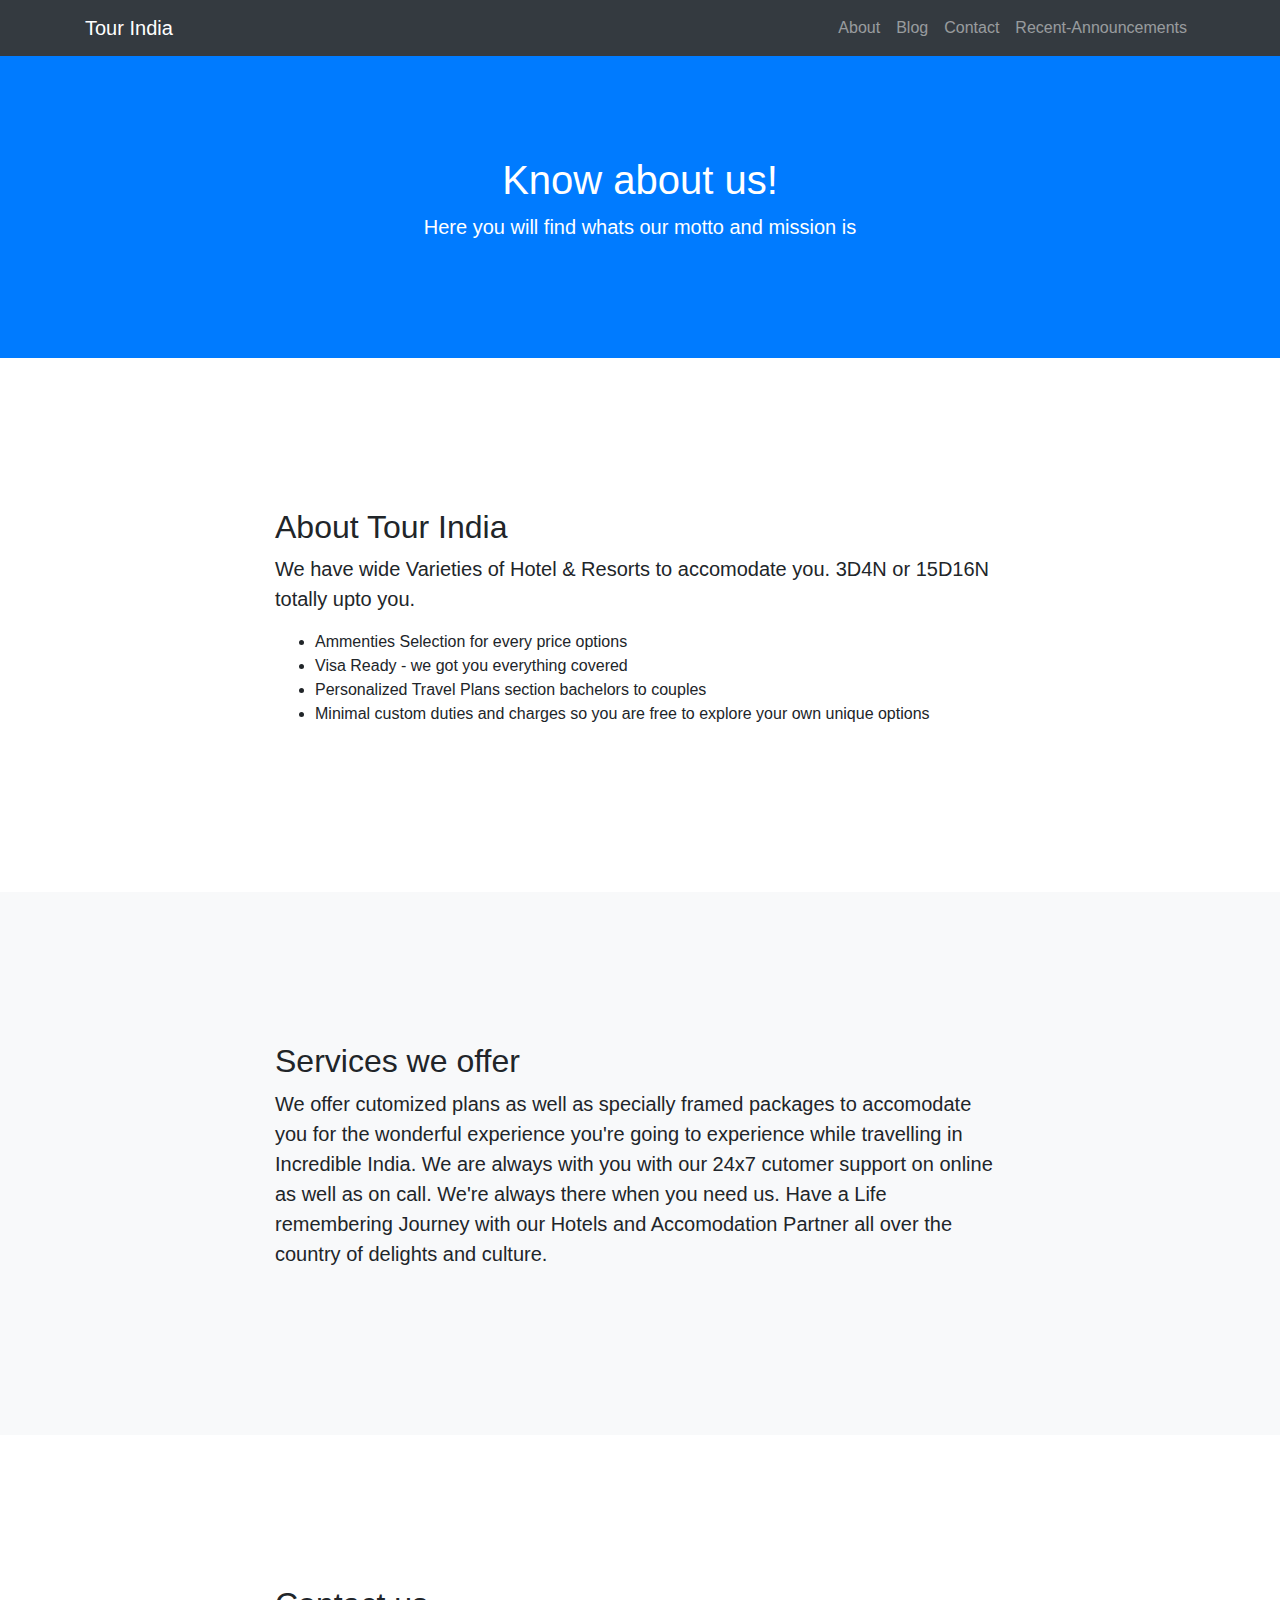
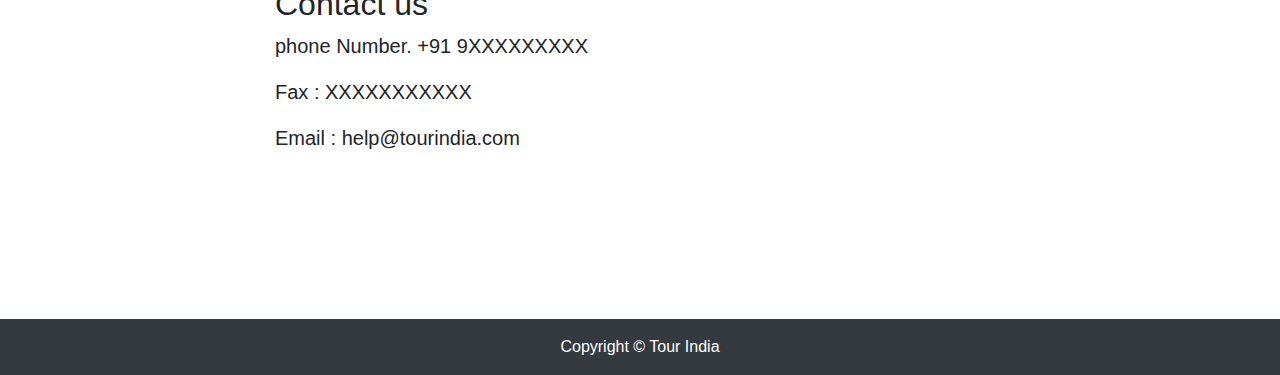
==== Pages-inside/About.html @ 5dd6cee1 "first commit" ====
<!DOCTYPE html>
<html lang="en">

<head>

  <meta charset="utf-8">
  <meta name="viewport" content="width=device-width, initial-scale=1, shrink-to-fit=no">
  <meta name="description" content="">
  <meta name="author" content="">

  <title>About Us - Tour India</title>

  <!-- Bootstrap core CSS -->
  <link href="./bootstrap/css/bootstrap.min.css" rel="stylesheet">

  <!-- Custom styles for this template -->
  <link href="css/scrolling-nav.css" rel="stylesheet">

</head>

<body id="page-top">

  <!-- Navigation -->
  <nav class="navbar navbar-expand-lg navbar-dark bg-dark fixed-top" id="mainNav">
    <div class="container">
      <a class="navbar-brand js-scroll-trigger" href="#page-top">Tour India</a>
      <button class="navbar-toggler navbar-toggler-right" type="button" data-toggle="collapse" data-target="#navbarResponsive" aria-controls="navbarResponsive" aria-expanded="false" aria-label="Toggle navigation">
        <span class="navbar-toggler-icon"></span>
      </button>
      <div class="collapse navbar-collapse " id="navbarResponsive">
        <ul class="navbar-nav ml-auto">
          <li class="nav-item">
            <a class="nav-link js-scroll-trigger" href="#about">About</a>
          </li>
          <li class="nav-item">
            <a class="nav-link js-scroll-trigger" href="blog.html">Blog</a>
          </li>
          <li class="nav-item">
            <a class="nav-link js-scroll-trigger" href="#contact">Contact</a>
          </li>
            <li class="nav-item">
            <a class="nav-link js-scroll-trigger" href="Recent-Announcement.html" target="_blank">Recent-Announcements</a>
          </li>
        </ul>
      </div>
    </div>
  </nav>

  <header class="bg-primary text-white">
    <div class="container text-center">
      <h1>Know about us!</h1>
      <p class="lead">Here you will find whats our motto and mission is</p>
    </div>
  </header>

  <section id="about">
    <div class="container">
      <div class="row">
        <div class="col-lg-8 mx-auto">
          <h2>About Tour India</h2>
          <p class="lead">We have wide Varieties of Hotel & Resorts to accomodate you. 3D4N or 15D16N totally upto you.</p>
          <ul>
            <li>Ammenties Selection for every price options</li>
            <li>Visa Ready - we got you everything covered</li>
            <li>Personalized Travel Plans section bachelors to couples</li>
            <li>Minimal custom duties and charges so you are free to explore your own unique options</li>
          </ul>
        </div>
      </div>
    </div>
  </section>

  <section id="services" class="bg-light">
    <div class="container">
      <div class="row">
        <div class="col-lg-8 mx-auto">
          <h2>Services we offer</h2>
          <p class="lead">We offer cutomized plans as well as specially framed packages to accomodate you for the wonderful experience you're going to experience while travelling in Incredible India. We are always with you with our 24x7 cutomer support on online as well as on call. We're always there when you need us. Have a Life remembering Journey with our Hotels and Accomodation Partner all over the country of delights and culture.</p>
        </div>
      </div>
    </div>
  </section>

  <section id="contact">
    <div class="container">
      <div class="row">
        <div class="col-lg-8 mx-auto">
          <h2>Contact us</h2>
            <p class="lead">phone Number. +91 9XXXXXXXXX</p>
            <p class="lead">Fax : XXXXXXXXXXX</p>
            <p class="lead">Email : help@tourindia.com</p>
        </div>
      </div>
    </div>
  </section>

  <!-- Footer -->
  <footer class="py-3 bg-dark">
    <div class="container">
      <p class="m-0 text-center text-white">Copyright &copy; Tour India</p>
    </div>
  </footer>



</body>

</html>
---- Pages-inside/css/scrolling-nav.css ----
header {
  padding: 156px 0 100px;
}

section {
  padding: 150px 0;
}
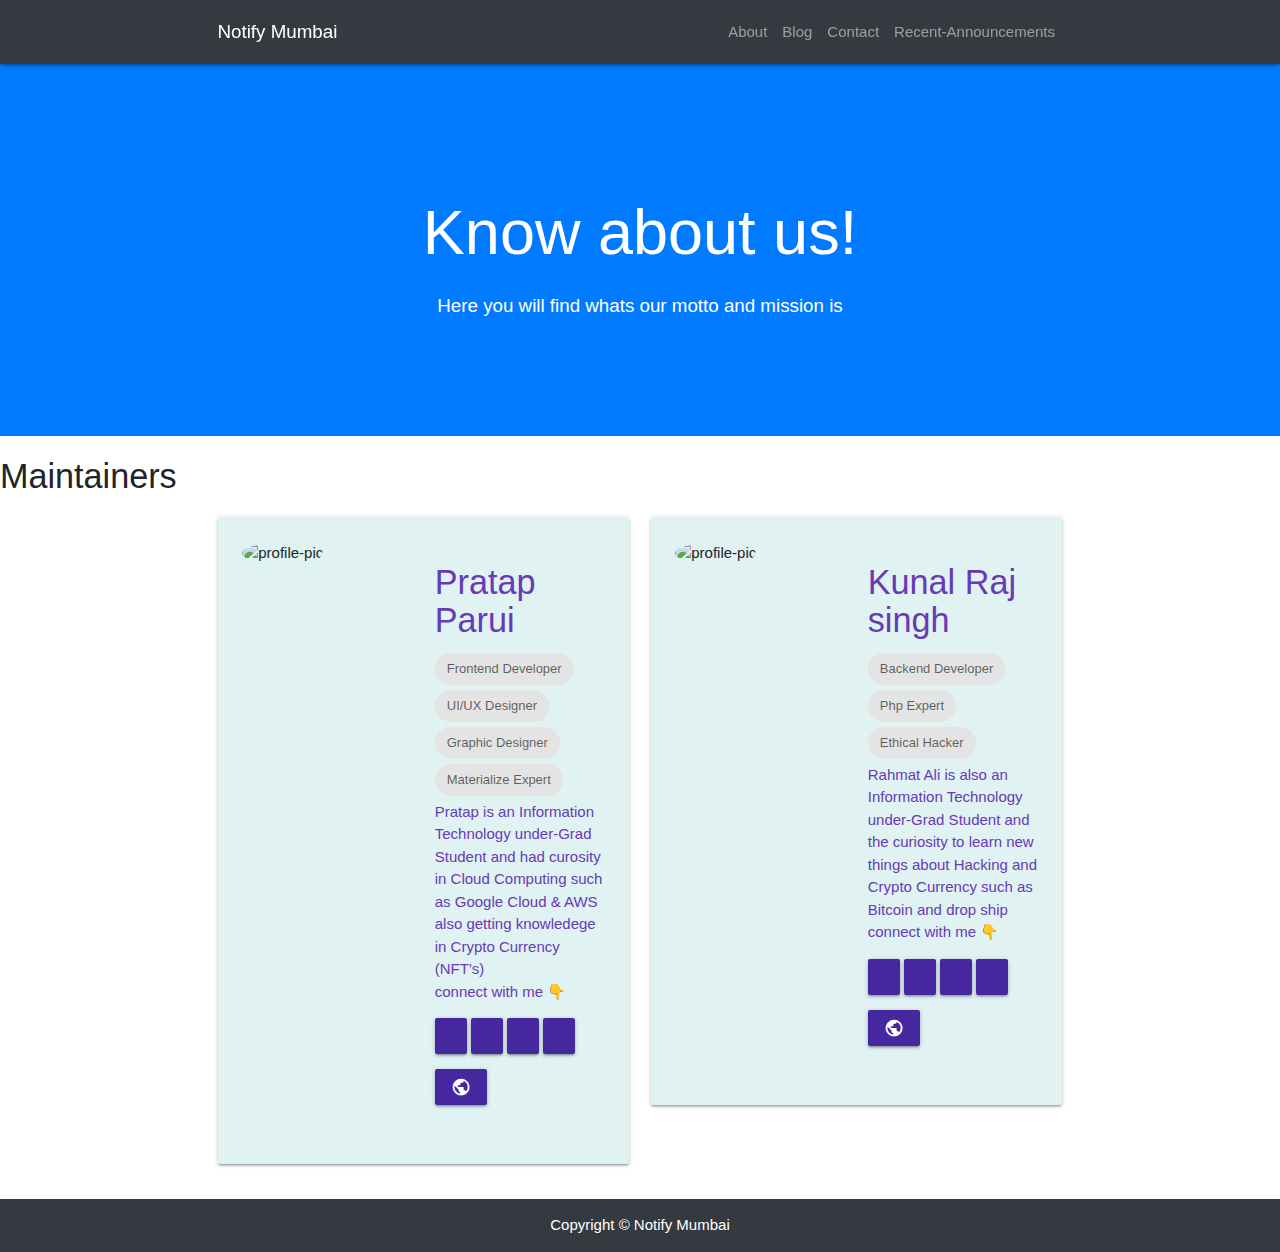
==== commit 0987e58a: "update" ====
--- a/Pages-inside/About.html
+++ b/Pages-inside/About.html
@@ -8,10 +8,18 @@
   <meta name="description" content="">
   <meta name="author" content="">
 
-  <title>About Us - Tour India</title>
+  <title>About Us - Notify Mumbai</title>
+  <!-- Favicon-->
+  <link rel="icon" href="../img/favicon.ico" type="image/jpg">
 
   <!-- Bootstrap core CSS -->
   <link href="./bootstrap/css/bootstrap.min.css" rel="stylesheet">
+
+   <!-- Compiled and minified CSS -->
+   <link rel="stylesheet" href="https://cdnjs.cloudflare.com/ajax/libs/materialize/1.0.0/css/materialize.min.css">
+   <!-- fonts import -->
+  <link href="https://fonts.googleapis.com/icon?family=Material+Icons" rel="stylesheet">
+   <!-- font awesome cdn import -->
 
   <!-- Custom styles for this template -->
   <link href="css/scrolling-nav.css" rel="stylesheet">
@@ -23,7 +31,7 @@
   <!-- Navigation -->
   <nav class="navbar navbar-expand-lg navbar-dark bg-dark fixed-top" id="mainNav">
     <div class="container">
-      <a class="navbar-brand js-scroll-trigger" href="#page-top">Tour India</a>
+      <a class="navbar-brand js-scroll-trigger" href="#page-top">Notify Mumbai</a>
       <button class="navbar-toggler navbar-toggler-right" type="button" data-toggle="collapse" data-target="#navbarResponsive" aria-controls="navbarResponsive" aria-expanded="false" aria-label="Toggle navigation">
         <span class="navbar-toggler-icon"></span>
       </button>
@@ -53,51 +61,108 @@
     </div>
   </header>
 
-  <section id="about">
-    <div class="container">
-      <div class="row">
-        <div class="col-lg-8 mx-auto">
-          <h2>About Tour India</h2>
-          <p class="lead">We have wide Varieties of Hotel & Resorts to accomodate you. 3D4N or 15D16N totally upto you.</p>
-          <ul>
-            <li>Ammenties Selection for every price options</li>
-            <li>Visa Ready - we got you everything covered</li>
-            <li>Personalized Travel Plans section bachelors to couples</li>
-            <li>Minimal custom duties and charges so you are free to explore your own unique options</li>
-          </ul>
+<!-- About the Group -->
+
+  <h4>Maintainers</h4>
+  <div class="container">
+
+ 
+  <!-- pratap parui profile  -->
+  <div class="row">
+    <div class="col s12 m3 l6 center-on-small-only ">
+      <div class="card-panel teal lighten-5">
+        <div class="row">
+          <div class="col s12 m3">
+            <div class="image-container">
+              <img src="https://avatars.githubusercontent.com/u/52885495?v=4" alt="profile-pic"
+                class="circle responsive-img">
+            </div>
+          </div>
+          <div class="col s12 m9">
+            <h4 class="deep-purple-text">Pratap Parui</h4>
+            <div class="chip">Frontend Developer</div>
+            <div class="chip">UI/UX Designer</div>
+            <div class="chip">Graphic Designer</div>
+            <div class="chip">Materialize Expert</div>
+            <p class="deep-purple-text left-align">Pratap is an Information Technology under-Grad Student and had
+              curosity in Cloud Computing such as Google Cloud & AWS also getting knowledege in Crypto Currency
+              (NFT's) <br>connect with me 👇</p>
+
+            <p class="waves-light waves-effect btn deep-purple darken-3">
+              <a href="https://github.com/pratap360" class="fab fa-github fa-lg" style="color:white"
+                title="Github"></a>
+            </p>
+            <p class="waves-light waves-effect btn deep-purple darken-3">
+              <a href="https://twitter.com/parui_pratap" class="fab fa-twitter fa-lg " style="color:white"
+                title="Twitter"></a>
+            </p>
+            <p class="waves-light waves-effect btn deep-purple darken-3">
+              <a href="https://www.linkedin.com/in/pratap-parui-mr-sumbuddy/" class="fab fa-linkedin fa-lg "
+                style="color:white" title="Linkedin"></a>
+            </p>
+            <p class="waves-light waves-effect btn deep-purple darken-3">
+              <a href="https://www.instagram.com/mr_sumbuddy/" class="fab fa-instagram fa-lg " style="color:white"
+                title="Instagram"></a>
+            </p>
+            <p class="waves-light waves-effect btn deep-purple darken-3">
+              <a href="https://www.mrparuiweb.dev/" title="mr parui web" target="_blank"><i
+                  class="material-icons white-text">public</i></a>
+            </p>
+          </div>
         </div>
       </div>
     </div>
-  </section>
 
-  <section id="services" class="bg-light">
-    <div class="container">
-      <div class="row">
-        <div class="col-lg-8 mx-auto">
-          <h2>Services we offer</h2>
-          <p class="lead">We offer cutomized plans as well as specially framed packages to accomodate you for the wonderful experience you're going to experience while travelling in Incredible India. We are always with you with our 24x7 cutomer support on online as well as on call. We're always there when you need us. Have a Life remembering Journey with our Hotels and Accomodation Partner all over the country of delights and culture.</p>
+    <!--kunal raj profile  -->
+
+    <div class="col s12 m3 l6 center-on-small-only">
+      <div class="card-panel teal lighten-5">
+        <div class="row">
+          <div class="col s12 m3">
+            <div class="image-container">
+              <img src="https://avatars.githubusercontent.com/u/73094875?v=4" alt="profile-pic"
+                class="circle responsive-img">
+              <!-- <img src="../assets/images/rahamat.jpg" alt="profile-pic" class="circle responsive-img"> -->
+            </div>
+          </div>
+          <div class="col s12 m9">
+            <h4 class="deep-purple-text">Kunal Raj singh</h4>
+            <div class="chip">Backend Developer</div>
+            <div class="chip">Php Expert</div>
+            <div class="chip">Ethical Hacker</div>
+            <p class="deep-purple-text left-align">Rahmat Ali is also an Information Technology under-Grad Student
+              and the curiosity to learn new things about Hacking and Crypto Currency such as Bitcoin and drop ship
+              <br>connect with me 👇</p>
+            <p class="waves-light waves-effect btn deep-purple darken-3">
+              <a href="https://github.com/bhaitabahi786" class="fab fa-github fa-lg" style="color:white"
+                title="Github"></a>
+            </p>
+            <p class="waves-light waves-effect btn deep-purple darken-3">
+              <a href="https://twitter.com/bhai_tabahi_786" class="fab fa-twitter fa-lg " style="color:white"
+                title="Twitter"></a>
+            </p>
+            <p class="waves-light waves-effect btn deep-purple darken-3">
+              <a href="https://www.linkedin.com/in/rahmatalishaikh-bhaitabahi/" class="fab fa-linkedin fa-lg "
+                style="color:white" title="Linkedin"></a>
+            </p>
+            <p class="waves-light waves-effect btn deep-purple darken-3">
+              <a href="https://www.instagram.com/bhai_tabahi_786/" class="fab fa-instagram fa-lg " style="color:white"
+                title="Instagram"></a>
+            </p>
+            <p class="waves-light waves-effect btn deep-purple darken-3">
+              <a href="https://bugcrowd.com/bhai_tabahi_786" title="Bugcrowd"><i
+                  class="material-icons white-text">public</i></a>
+            </p>
+          </div>
         </div>
       </div>
     </div>
-  </section>
-
-  <section id="contact">
-    <div class="container">
-      <div class="row">
-        <div class="col-lg-8 mx-auto">
-          <h2>Contact us</h2>
-            <p class="lead">phone Number. +91 9XXXXXXXXX</p>
-            <p class="lead">Fax : XXXXXXXXXXX</p>
-            <p class="lead">Email : help@tourindia.com</p>
-        </div>
-      </div>
-    </div>
-  </section>
-
+  </div>
+</div>
   <!-- Footer -->
   <footer class="py-3 bg-dark">
     <div class="container">
-      <p class="m-0 text-center text-white">Copyright &copy; Tour India</p>
+      <p class="m-0 text-center text-white">Copyright &copy; Notify Mumbai</p>
     </div>
   </footer>
 
